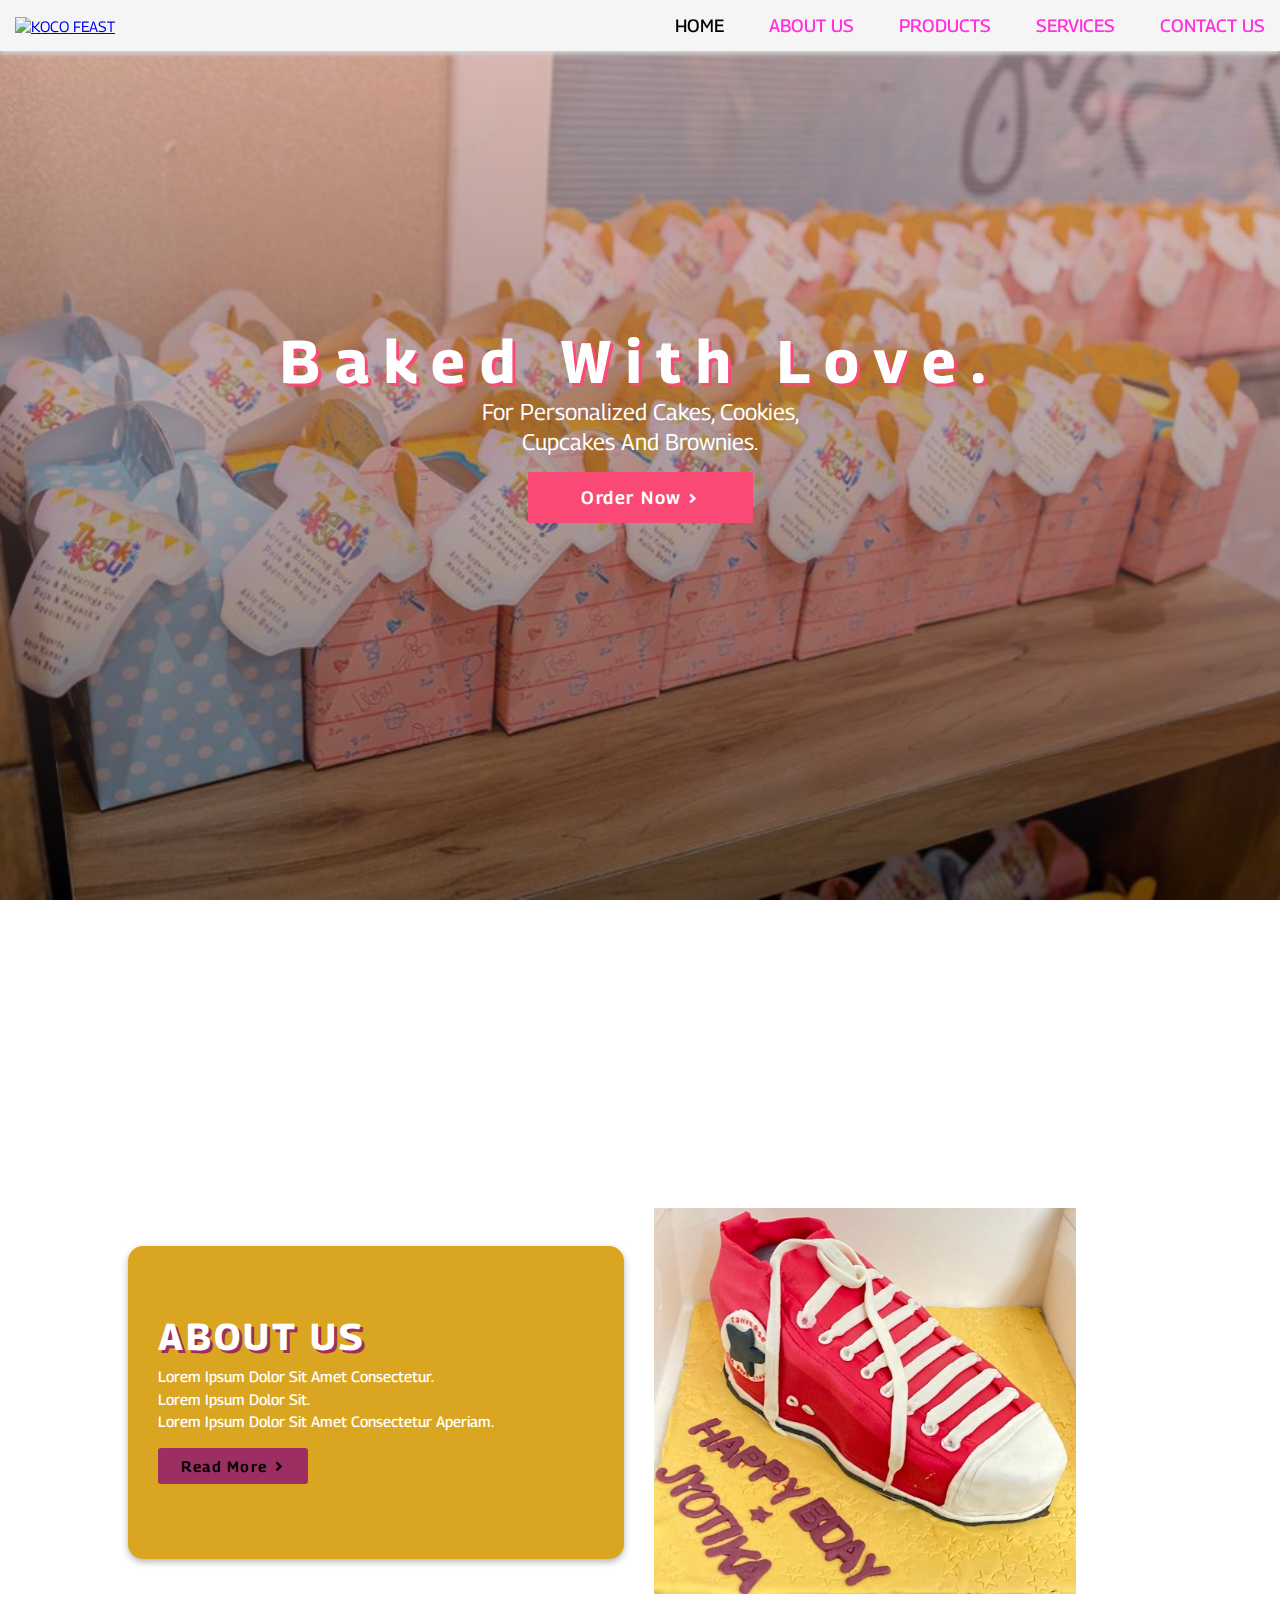
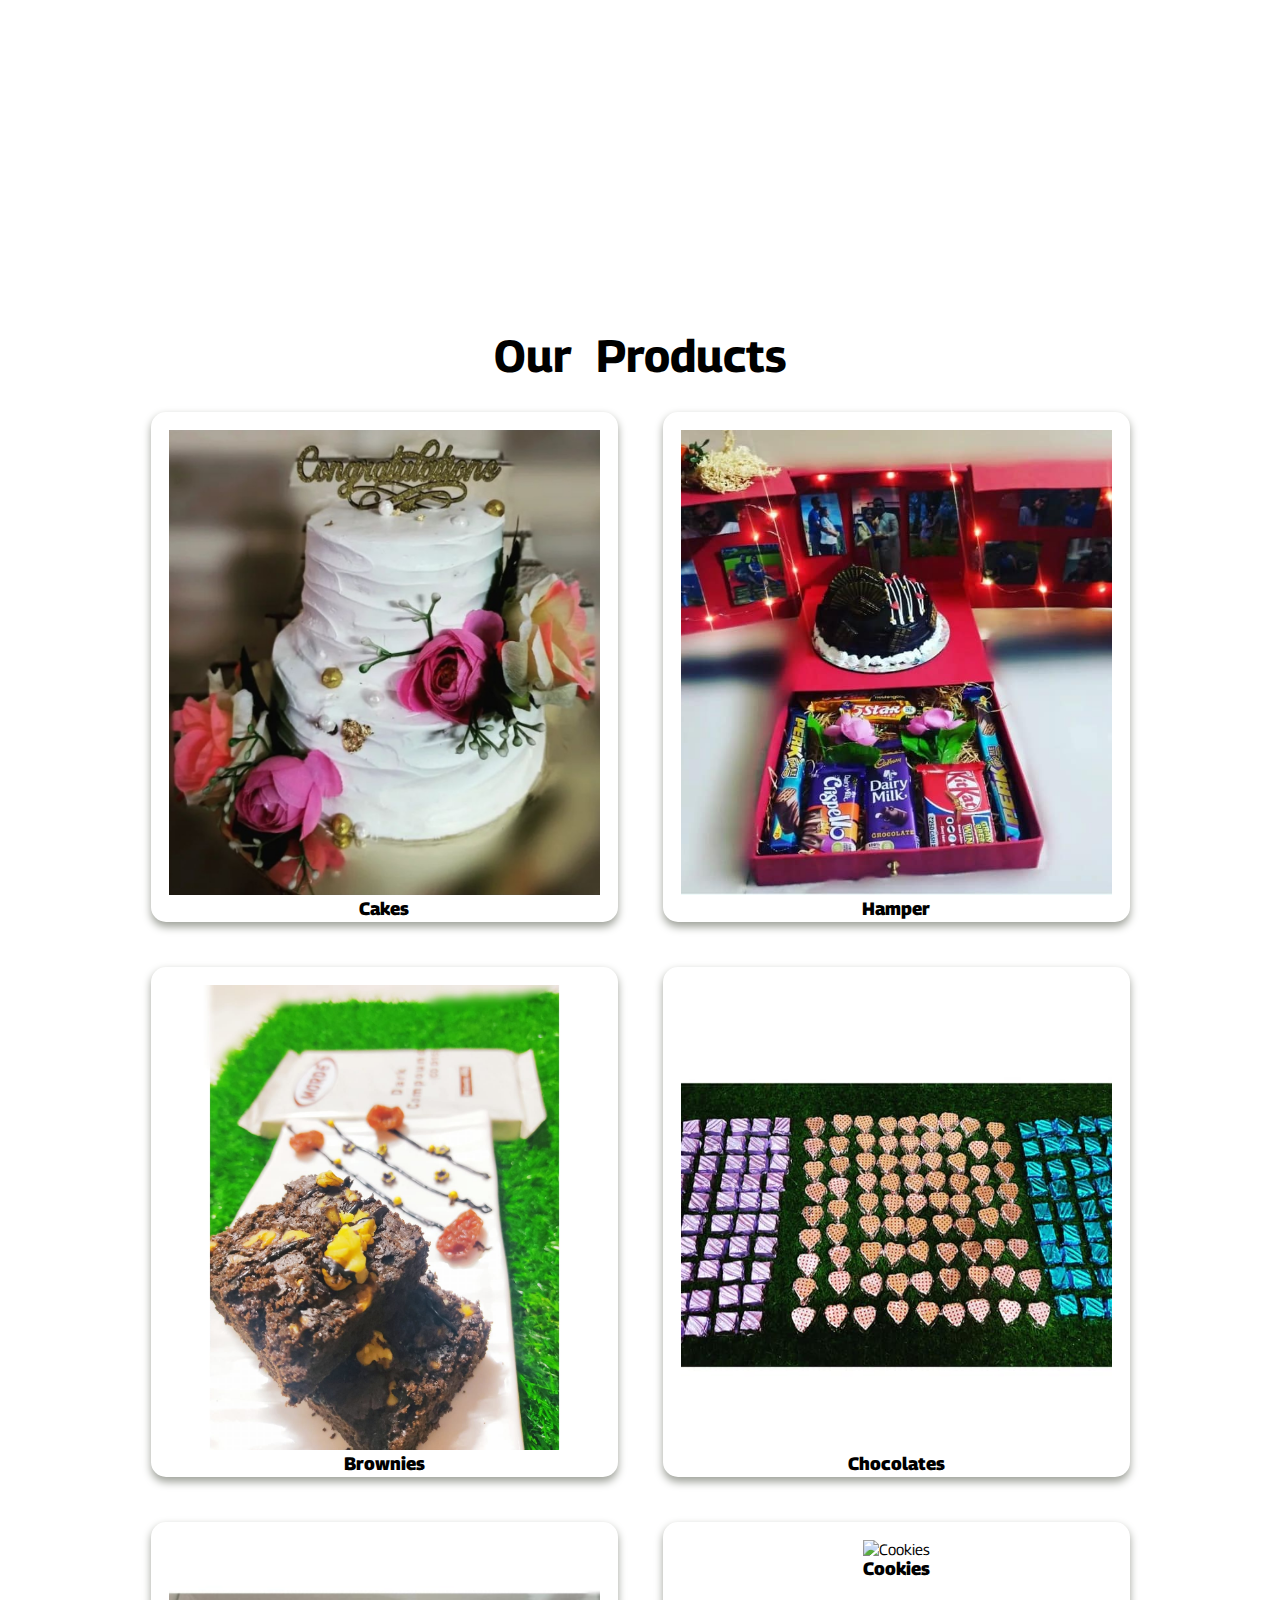
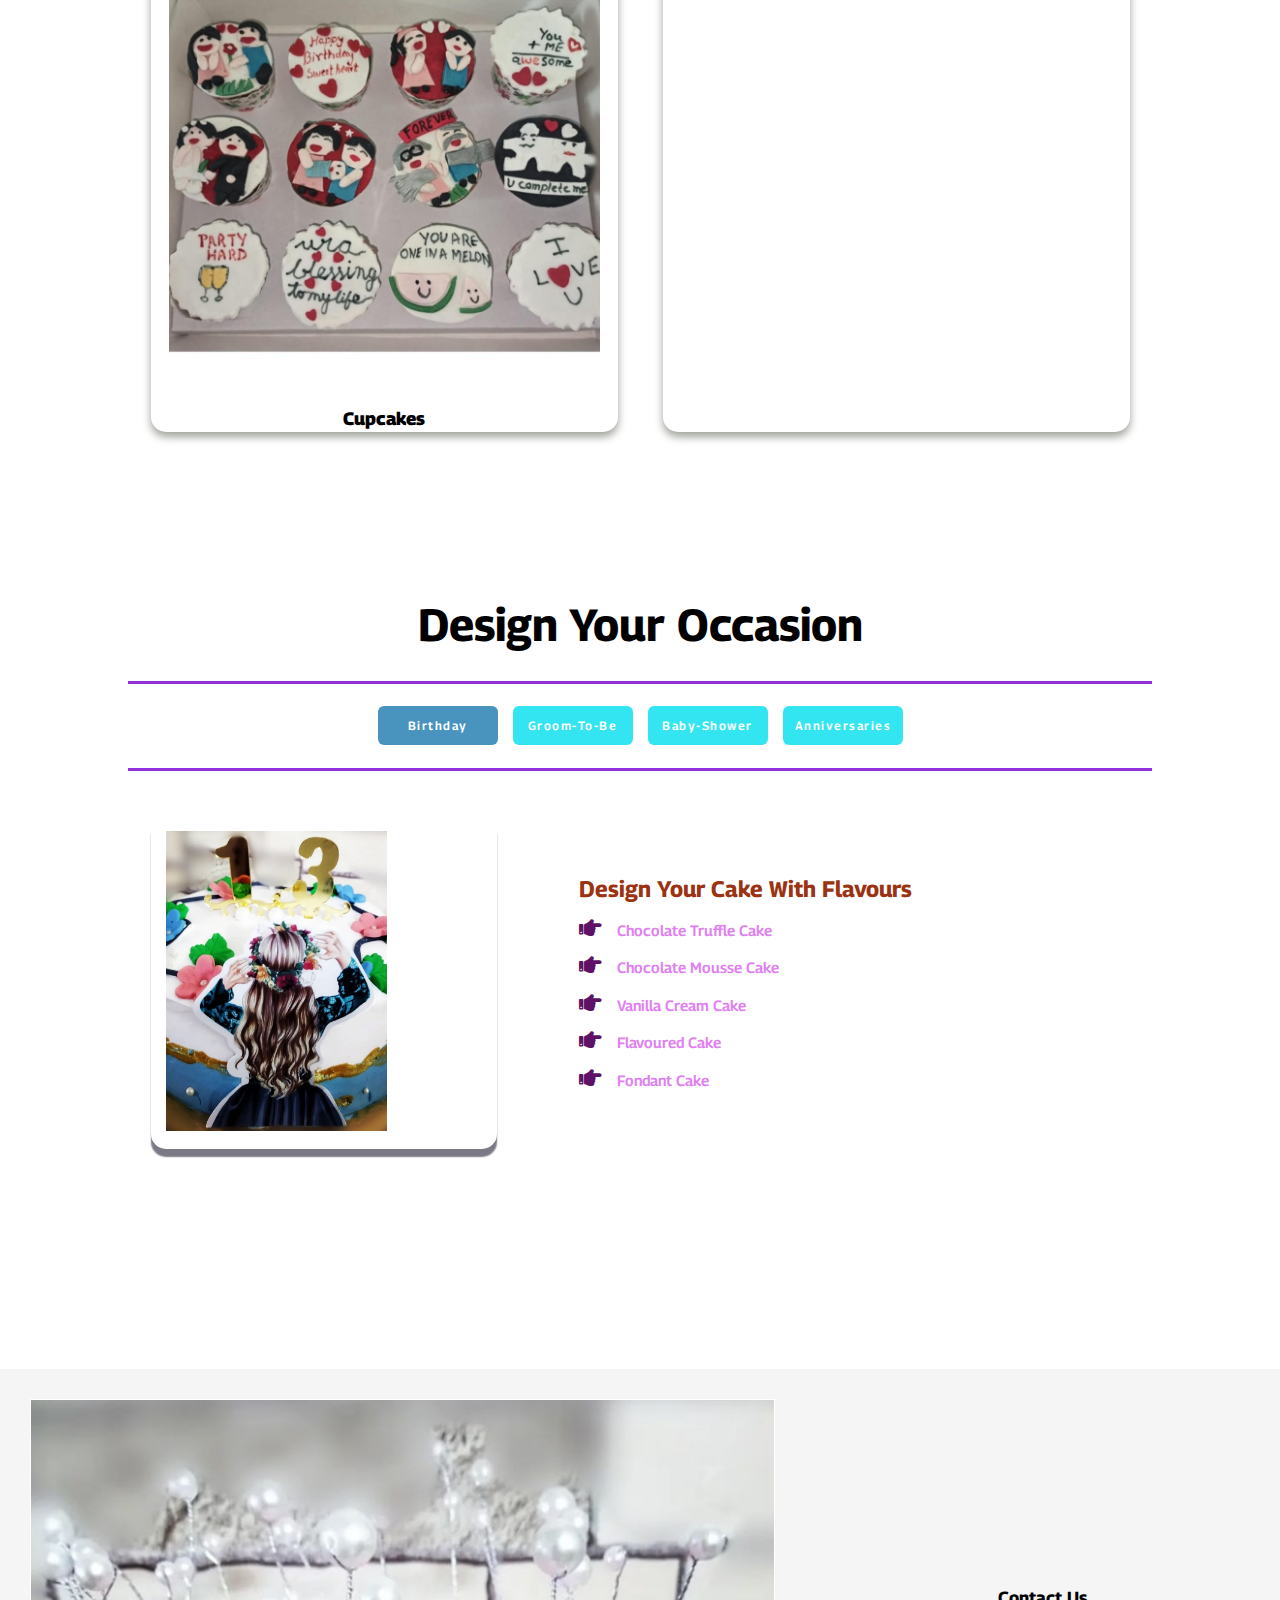
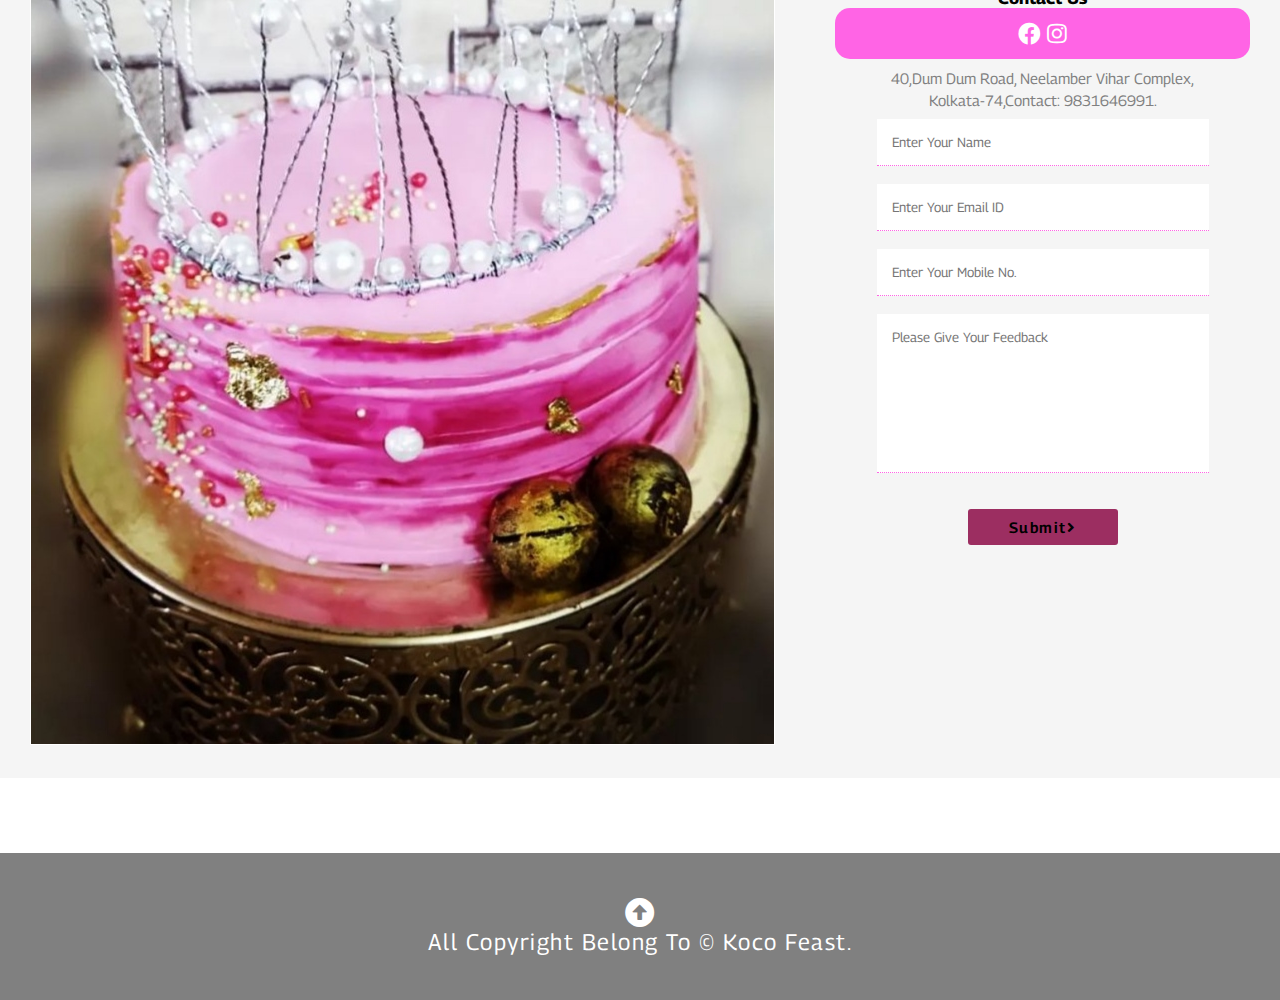
==== index.html @ 25f1d4dd "Add files via upload" ====
<!DOCTYPE html>
<html lang="en">
<head>
    <meta charset="UTF-8">
    <meta http-equiv="X-UA-Compatible" content="IE=edge">
    <meta name="viewport" content="width=device-width, initial-scale=1.0">
    <link rel="stylesheet" href="style.css">
    <link rel="stylesheet" href="https://cdnjs.cloudflare.com/ajax/libs/font-awesome/5.15.4/css/all.min.css">

    <title>Koco Feast</title>
</head>
<body>
    <header>
     <a href="#" class="Logo"><img src="Logo.png" alt="KOCO FEAST"></a>  
     <nav class="navigate">
        <ul>
            <li><a href="#" class="active">HOME</a></li>
            <li><a href="#about">ABOUT US</a></li>
            <li><a href="#product">PRODUCTS</a></li>
            <li><a href="#services">SERVICES</a></li>
            <li><a href="#contact">CONTACT US</a></li>
        </ul>
    </nav>
    
    <div class="icon">
        
        <i class="fas fa-bars" id="menu-bar"></i>
    </div>
</header>
<!--------HOME-->
<section id="home" class="home">
    <h1> Baked with love.
    </h1>
    <p>
        For personalized  cakes, cookies,<br> cupcakes and brownies.
        <div class="home-btn">
            <button>Order Now<i class="fas fa-angle-right"></i> </button>
        </div>
    </p>
</section>
<!------------------ABOUT ---------------->
<section id="about" class="about">
    <div class="about-content">
        <h2>ABOUT US</h2>
        <p>
            Lorem ipsum dolor sit amet consectetur. <br>
            Lorem ipsum dolor sit.<br>
            Lorem ipsum dolor sit amet consectetur Aperiam.<br>
        </p>
        <button class="btn">Read More<i class="fas fa-angle-right"></i> </button>
    </div>
    <div class="image">
        <img src="cakemove.jpg" alt="Cake">
    </div>
</section>

<!----------------PRODUCT ------------------>
<section id="product" class="product">
    <div class="product">
        <h1 class="title">Our &nbsp;<span>Products</span></h1>
        <div class="inner-cake-row">
            <div class="inner-cake-col">
                <img src="1.jpg" alt="Cake image">
                <h2>Cakes</h2>
            </div>
            <div class="inner-cake-col">
                <img src="2.jpg" alt="Hamper">
                <h2>Hamper</h2>
            </div>
            <div class="inner-cake-col">
                <img src="3.jpg" alt="Brownies">
                <h2>Brownies</h2>
            </div>
            <div class="inner-cake-col">
                <img src="4.jpg" alt="Chocolates">
                <h2>Chocolates</h2>
            </div>
            <div class="inner-cake-col">
                <img src="5.jpg" alt="Cupcakes">
                <h2>Cupcakes</h2>
            </div>
            <div class="inner-cake-col">
                <img src="6.jpg" alt="Cookies">
                <h2>Cookies</h2>
            </div>
        </div>
    </div>
</section>
<!------------ SERVICES -------------->
<section id="services" class="services">
    <h1 class="title">Design Your&nbsp;<span>Occasion</span></h1>
    <div class="cake-list">
        <a class="btn1 active" data-src = "birthday.jpg">Birthday</a>
        <a class="btn1" data-src = "groomtobe.jpg">Groom-To-Be</a>
        <a class="btn1" data-src = "babyshower.jpg">Baby-Shower</a>
        <a class="btn1" data-src = "anniversay.jpg">Anniversaries</a>
    </div>
    <div class="cake-row">
        <div class="image">
            <img src="birthday.jpg" alt="Birthday Cake" id ="cake-img">
        </div>
        <div class="cake-content">
            <div class="cake-info">
                <h3>Design Your Cake With Flavours&nbsp;</h3>
                <a><i class="fas fa-hand-point-right"></i>Chocolate Truffle Cake</a><br>
                <a><i class="fas fa-hand-point-right"></i>Chocolate Mousse Cake</a><br>
                <a><i class="fas fa-hand-point-right"></i>Vanilla Cream Cake</a><br>
                <a><i class="fas fa-hand-point-right"></i>Flavoured Cake</a><br>
                <a><i class="fas fa-hand-point-right"></i>Fondant Cake</a><br>
            </div>
        </div>
    </div>
</section>
<!-- FOOTER -->
<footer class="contact" id="contact">
    <div class="cake-contact">
        <div class="cake-contact-row">
            <div class="cake-contact-col">
                <img src="imm1.jpg" alt="img" class="imgs">
            </div>
            <div class="cake-contact-col">
                <h3>Contact Us</h3>
                <div class="social">
                    <i class="fab fa-facebook"></i>
                    <i class="fab fa-instagram"></i>
                </div>
                <p>40,dum dum road, Neelamber Vihar Complex,<br>
                   kolkata-74,contact: 9831646991.
                </p>
                <form action="#" method="get">
                    <input type="text" name="Name" id="name" placeholder="Enter Your Name" required>
                    <input type="text" name="Email" id="email" placeholder="Enter Your Email ID"required>
                    <input type="text" name="Mobile No." id="mobile" placeholder="Enter Your Mobile No." required>
                    <textarea name="" id="" cols="10" rows="8" placeholder="Please Give Your Feedback "></textarea>
                    <button class="btn">Submit<i class="fas fa-angle-right"></i></button>
                </form>
            </div>
        </div>
        
    </div>
    <div class="copyright">
        <a href="#home"><i class="fas fa-arrow-alt-circle-up"></i></a>
        <p>
            All copyright belong to &copy; Koco Feast.
        </p>
    </div>
</footer>


</body>
<script src="https://cdnjs.cloudflare.com/ajax/libs/jquery/3.6.0/jquery.min.js"></script>
<script>
   $(document).ready(function()
   {
     $('.icon').click(function()
     {
            $(this).toggleClass('fas fa-times');
             $('.navigate').toggleClass('nav-toggle');
        });

   $('services .cake-list .btn1').click(function()
   {
       $(this).addClass("active").siblings().removeClass("active");

          let src = $(this).attr('data-src');
          $('#cake-img').attr("src",src);
       });
    $(window).on('scroll load',function()
    {
        $(this).toggleClass('fas fa-times');
        $('.navigate').toggleClass('nav-toggle');
    });
    
});
</script>
</html>
---- style.css ----
@import url('https://fonts.googleapis.com/css2?family=Georama:wght@300;400;500&display=swap');

*{
    margin: 0;
    padding: 0;
    font-family: 'Georama', sans-serif;
     box-sizing: border-box;
     text-transform: capitalize;
}
html{
   font-size: 15px;  
   scroll-behavior: smooth;
}
html::-webkit-scrollbar{
   width: .8rem;

}

section{
   min-height: 100vh;
   padding: 1rem 10%;
   padding-top: 8rem;
}

header{
   position: fixed;
   top: 0;
   left: 0;
   width: 100%;
   background: whitesmoke;
   padding: 1rem;
   display: flex;
   align-items: center;
   justify-content: space-between;
   box-shadow: 0 .2rem .3rem lightgrey;
}

header .Logo img{
   height: 6rem;
}

header .navigate ul{
   display: flex;
   align-items: center;
   justify-content: center; 
   list-style: none;
}


header .navigate ul li{
   margin-left: 3rem;
}

header .navigate ul li a{
   text-decoration: none;
   font-size: 1.2rem;
   color: rgb(255, 49, 221);
   font-weight: 500;
}

header .navigate ul li a:hover,
header .navigate ul li a.active{

   color: black;
}

header .icon{

   font-size: 2rem;
   color: black;
   cursor: pointer;
   display: none;

}
header .navigate.nav-toggle{
      transform: scaleY(1);
      opacity: 1;

}

.fa-times{
   transition: .5s ease; 
   transform:rotate(180deg);
}

@media(max-width: 768px){

   header .icon{
      display: block;
   }
   header .navigate{
      position: fixed;
      top: 8rem;
      left: 0;
      width: 100%;
      background: rgb(226, 226, 226);
      transform: scaleY(0);
      transform-origin: top;
      opacity: 0;
   }
   header .navigate ul{

      flex-flow: column;
      padding: 1rem;

   }
   header .navigate ul li{
      margin: 1rem;
      width: 100%;
   }
   header .navigate ul li a{
      display: block;
      color: #ff64e5;
      padding-left: 2rem;
      border-right: .1rem solid #000;
      font-size: 1rem;

   }

header .navigate ul li a:hover,
header .navigate ul li a.active{
     color: black;
     border-color: rgb(248, 117, 161);
   }
   
}

/*----------------HOME---------------*/
.home{
   background: linear-gradient(rgba(214,155,155,0.5),rgba(0,0,0,0.5)),url("back_.jpg");
   background-position: center;
   background-size: cover;
   color: #fff;
   text-align: center ;

}
.home h1{
   padding-top: 20%;
   font-size: 4rem;
   text-shadow: .2rem .2rem #fa4975;
   letter-spacing: 1rem
}
.home p{

   font-size: 1.5rem;
   line-height: 2rem;
}
.home-btn{
   padding: 1rem 0;
}
.home-btn button{
   width: 15rem;
   padding: 1rem .7rem;
   border: none;
   border-radius: .1rem;
   font-size: 1.2rem;
   font-weight: 600;
   text-align: center;
   letter-spacing: .1rem;
   color: #fff;
   background: #fa4975; 

}
.home-btn button i{
   margin-left: .5rem;
   font-size: 1rem;
   text-align: center;
   animation: animate .5s ease infinite;
   transition: .5s ease;

}
@keyframes animate{
   0%{
      transform: translateX(-5px);
   }
   100%{
      transform: translateX(5px);
   }
}
@media(max-width: 768px){
   .home h1{
      font-size: 3rem;
      padding-top: 50%;
   }
   .home p{
      font-size: 1.2rem;
   }
}

/* ----------------ABOUT---------- */
.about{
   display: flex;
   justify-content: space-between;
   align-items: center;
}
.about .about-content{

   width: 100%;
   height: auto;
   padding: 4rem 2rem;
   box-shadow: 0 .2rem .5rem #b3b8b5;
   background: goldenrod;
   border-radius: 1rem;
}
.about-content h2{
   font-size: 2.5rem;
   color: #fff;
   padding: .5rem 0;
   letter-spacing: .2rem;
   text-shadow: .2rem .2rem rgb(156, 46, 97);
}
.about-content p{
   font-size: 1rem;
   font-weight: 500;
   line-height: 1.5rem;
   color: white;
}
.about .image img{
   width: 80%;
   height: auto;
   margin: 2rem;
}
.btn{
   margin: 1rem 0;
   width: 10rem;
   padding: .6rem;
   border-radius: .2rem;
   border: none;
   background:  rgb(156, 46, 97);
   font-size: 1rem;
   font-weight: 600;
   letter-spacing: .1rem;
   
}
.about-content button i{
   margin-left: .5rem;
   font-size: 1rem;
   text-align: center;
   animation: animate .5s ease infinite;
   transition: .5s ease;

}
@media(max-width: 768px){
    .about{
       display: block;
       justify-content: space-between;
       align-items: center;
    } 

}

/* -----------------PRODUCT--------------------- */
.title{
   text-align: center;
   font-size: 3rem;
   padding: .5rem;
   color: #000000;
}
.title span{
   color: rgb(0, 0, 0);
}
.product .inner-cake-row{
   display: flex;
   align-items: center;
   justify-content: center;
   flex-wrap: wrap;
}
.product .inner-cake-col{
   max-width: 1300px;
   background: #fff;
   height: 34rem;
   flex: 1 1 20rem;
   padding: 1.2rem;
   margin: 1.5rem;
   border-radius: 1rem;
   box-shadow: 0 .3rem .6rem rgb(160, 163, 155);
   text-align: center;
}
.product .inner-cake-col:hover{
   transform: translateY(-5rem);
   transition: .5rem ease;
}

.product .inner-cake-col img{
   height: 31rem;
   width: 100%;
   object-fit: cover; 
}
.product .inner-cake-col h2{
   color: black;
   font-size: 1.2rem;
   font-weight: 800;
}
@media(max-width:768px){
   .title{
      text-align: center;
      font-size: 2rem;
   }
}

/* Services */
.services .cake-list{

   display: flex;
   align-items: center;
   justify-content: center;
   padding: 1rem 0;
   margin: 1.5rem 0;
   border-top: .2rem solid rgb(144, 49, 221);
   border-bottom: .2rem solid rgb(144, 49, 221);
}
.services .cake-list .btn1{
   width: 8rem;
   padding: .8rem;
   border-radius: .4rem;
   border: none;
   background: #33e5f1;
   color: #fff;
   font-size: .8rem;
   font-weight: 600;
   letter-spacing: .1rem;
   margin: .5rem;
   text-align: center;
}
.services .cake-list .btn1.active,
.services .cake-list .btn1:hover{
   background: rgb(73, 148, 190);
   transition: .5s ease;
   cursor: pointer;
}
.services .cake-row{
   display: flex;
   align-items: center;
   justify-content: center;
   flex-wrap: wrap;
}
.services .cake-row .image{
   margin: 1.5rem;
   padding: 1rem;
   flex: .5 .5 12rem;
   border-radius: 1rem;
   box-shadow: 0 .5rem .1rem rgb(123, 121, 133);
}
.services .cake-row .image img{
   width: 70%;
   height: 20rem;
   object-fit: cover;
}
.services .cake-content{

   flex: 1 1 20rem;
}
.services .cake-content .cake-info{
   padding: 1rem 4rem;
}
.services .cake-content .cake-info h3{
   font-size: 1.5rem;
   color: rgb(155, 50, 18);
   
}
.services .cake-content .cake-info a i{
   padding: 1rem 1rem 0 0;
   font-size: 1.5rem;
   color: rgb(95, 17, 102);
}
.services .cake-content .cake-info a{
   font-size: 1rem;
   font-weight: 600;
   color: rgb(223, 128, 241);
   cursor: pointer;
}
.services .cake-content .cake-info a:hover{
   text-decoration: underline;
}

@media(max-width:768px){
   .services .cake-list .btn1{
      display: inline-block;
      margin: 2rem;
      font-size: .6rem;
   }

}

/* ------------------CONTACT---------------- */

.content{
   padding: top 8.5em;
}
.cake-contact{
   width: 100%;
   background: whitesmoke;

}
.cake-contact-row{
   display: flex;
   flex-wrap: wrap;
   justify-content: center;
   align-items: center;
}

.cake-contact-col{
   margin: 2rem;
   flex: 1 1 20rem;
   text-align: center;

}
.cake-contact-col .imgs{
   border: 1px solid white;
}
.cake-contact-col .img{
   width: 50%;
   height: auto;
   margin: 1.5rem;
   padding: 1rem;
   flex: 1 1 21rem;
   border: 1px solid transparent;
   border-radius: 1rem;
}
.cake-contact-col h1{
   padding: 1rem 0;
   color: #ff64e5;
   letter-spacing: .1rem;
}
.cake-contact-col .social{
   padding: .8rem;
   border: none;
   border-radius: 1rem;
   background: #ff64e5;
   color: #fff;
   font-size: 1.5rem;

}

.cake-contact-col .social i:hover{
   background-color: aqua;
   color: #fff;
   transition: .5s ease;
}
.cake-contact-col p{
   padding: .5rem 0;
   line-height: 1.5rem;
   color: grey;

}
.cake-contact-col input,
.cake-contact-col textarea{
   width: 80%;
   padding: 1rem;
   margin-bottom: 1.2rem;
   border: none;
   border-bottom: .1rem dotted #ff64e5;
}
.cake-contact-col textarea{
   resize: none;
}
.copyright{
   margin-top: 5rem;
   padding: 3rem;
   text-align: center;
   background: grey;
}

.copyright i{
   font-size: 2rem;
   color: #fff;
}
.copyright p{
   letter-spacing: .1rem;
   font-size: 1.5rem;
   color: white;
}
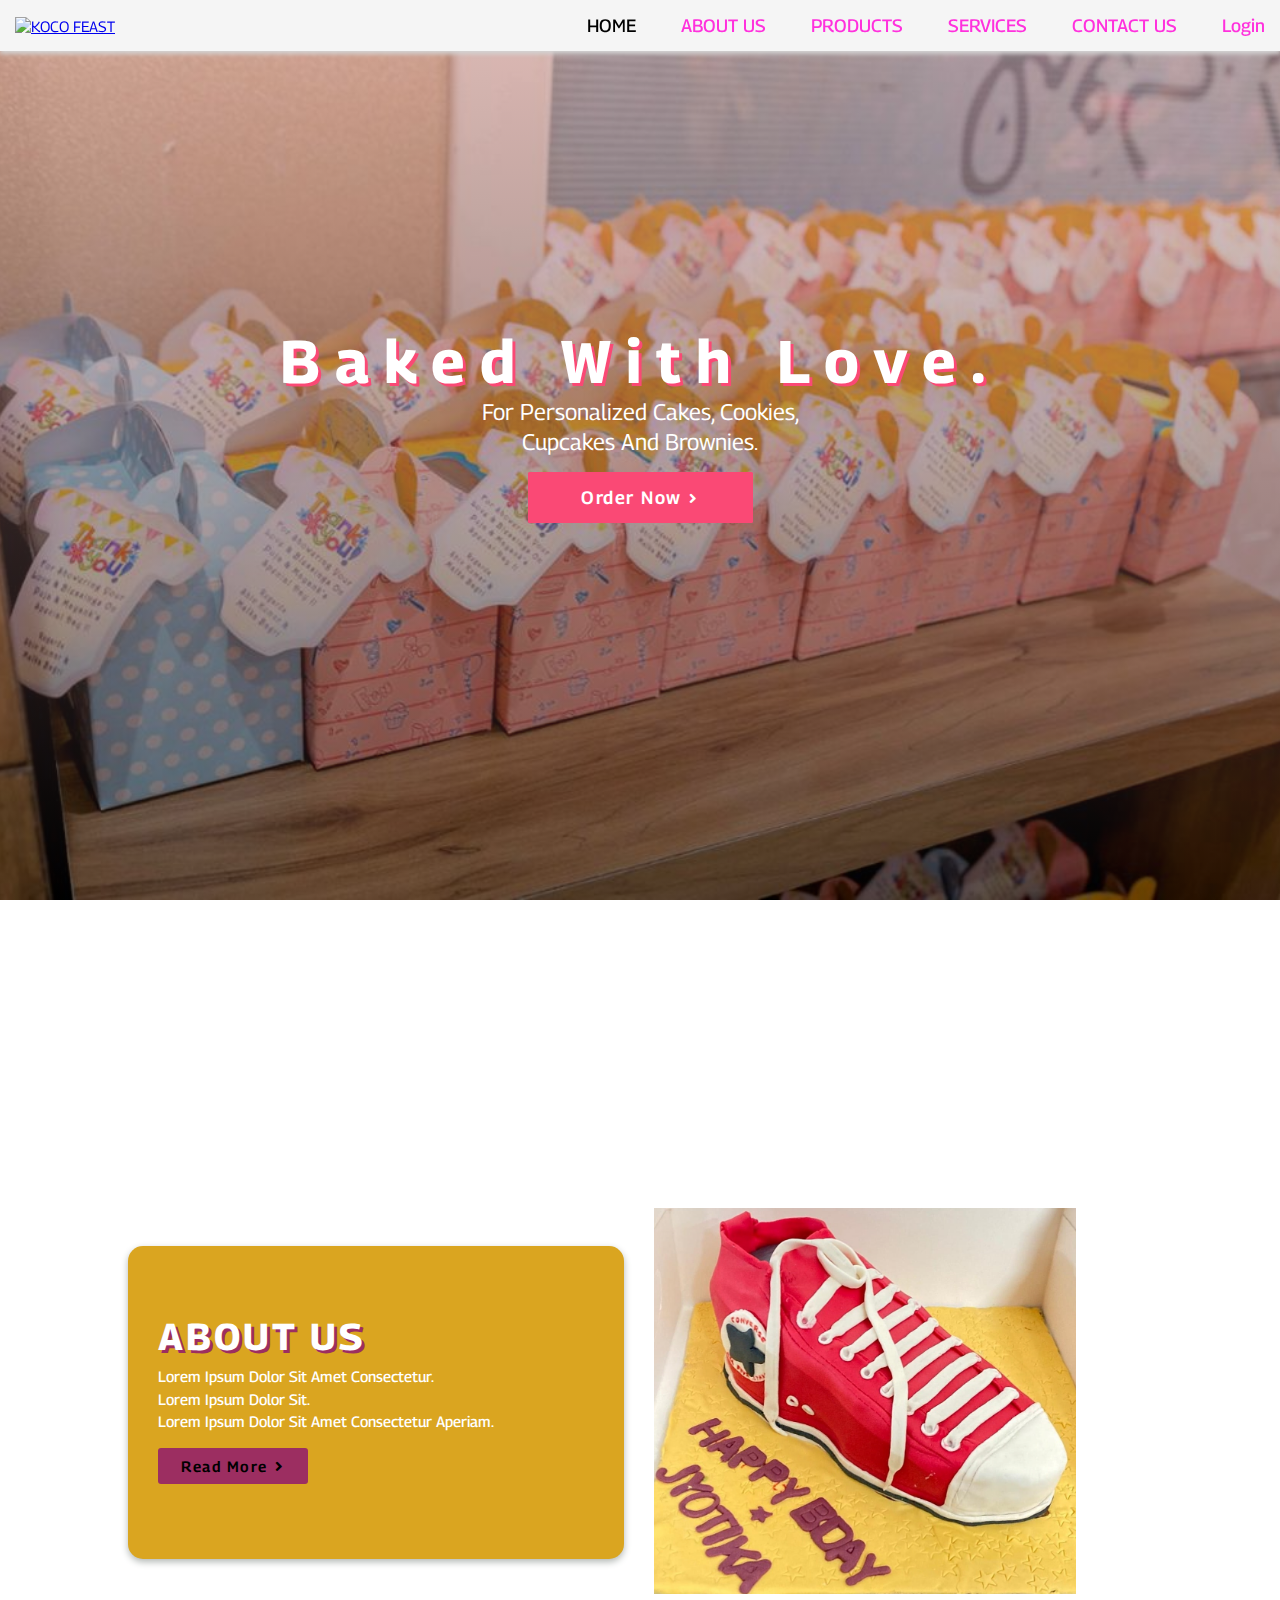
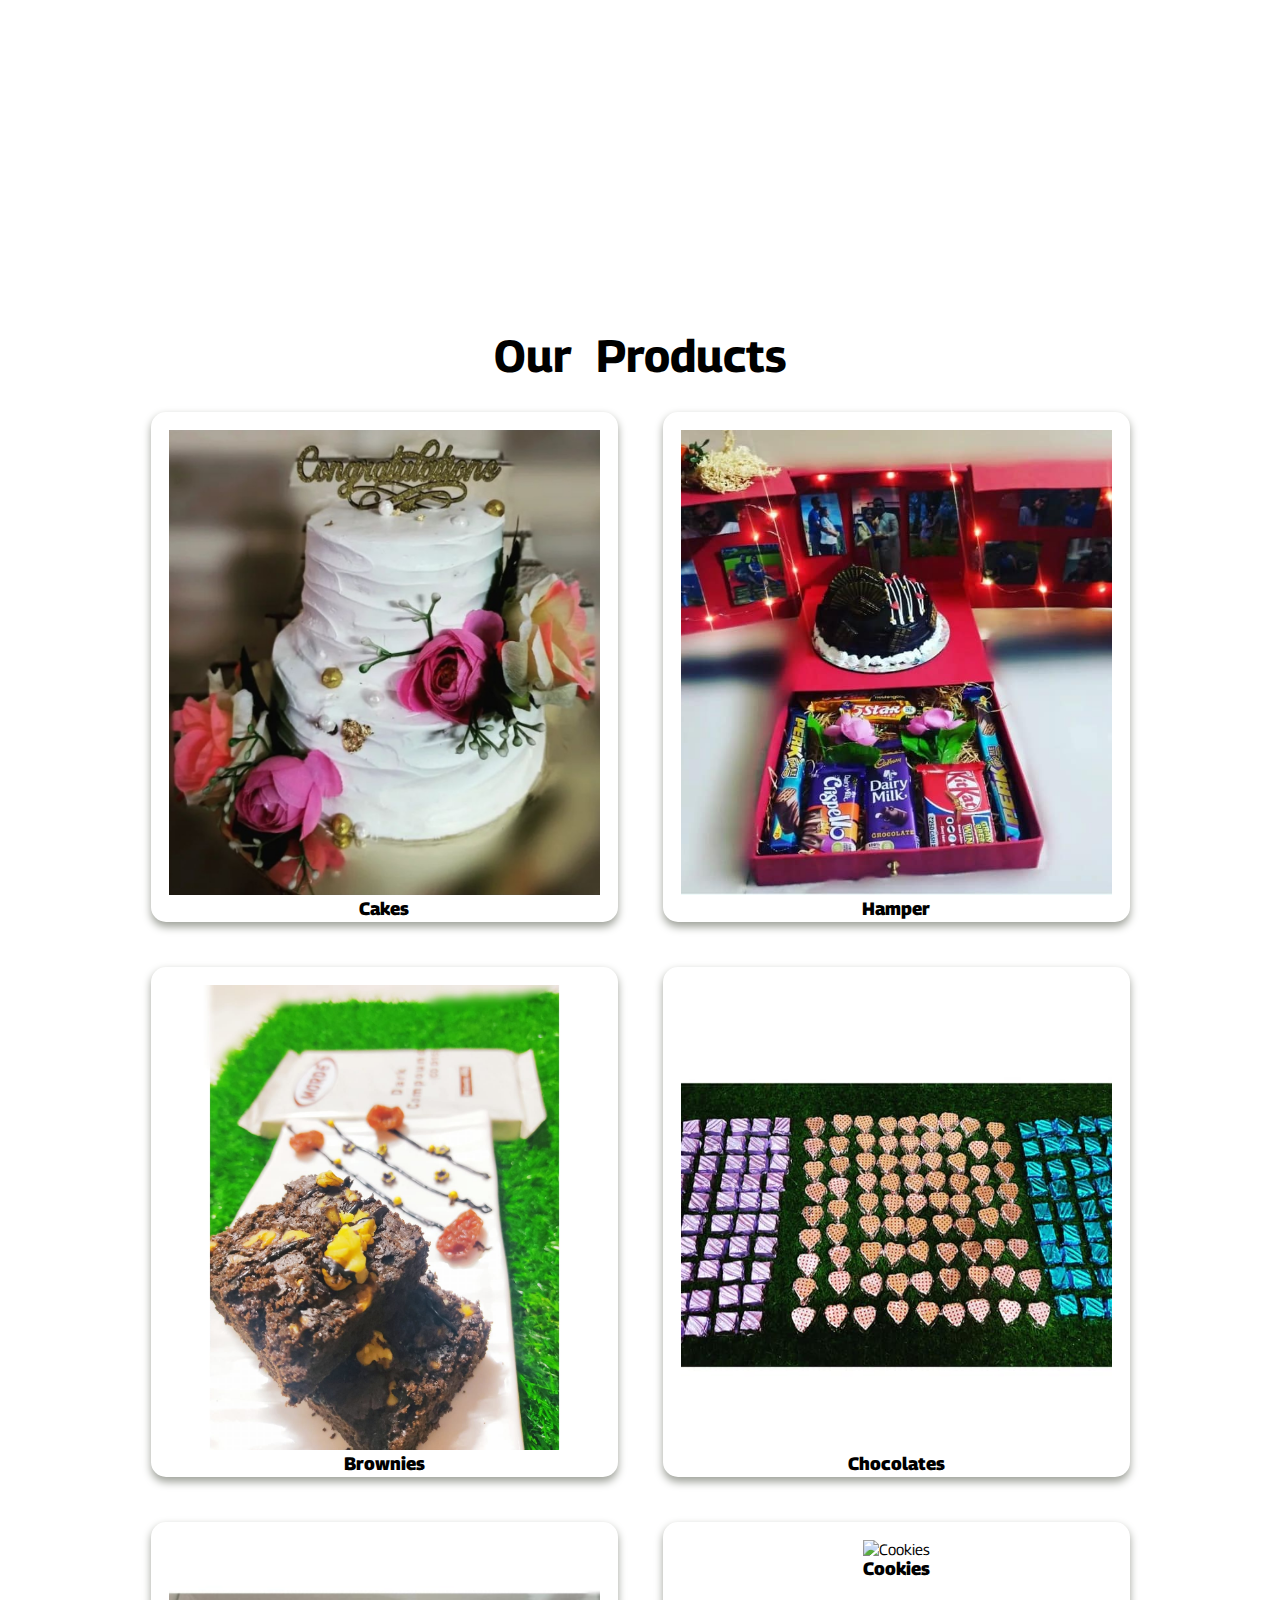
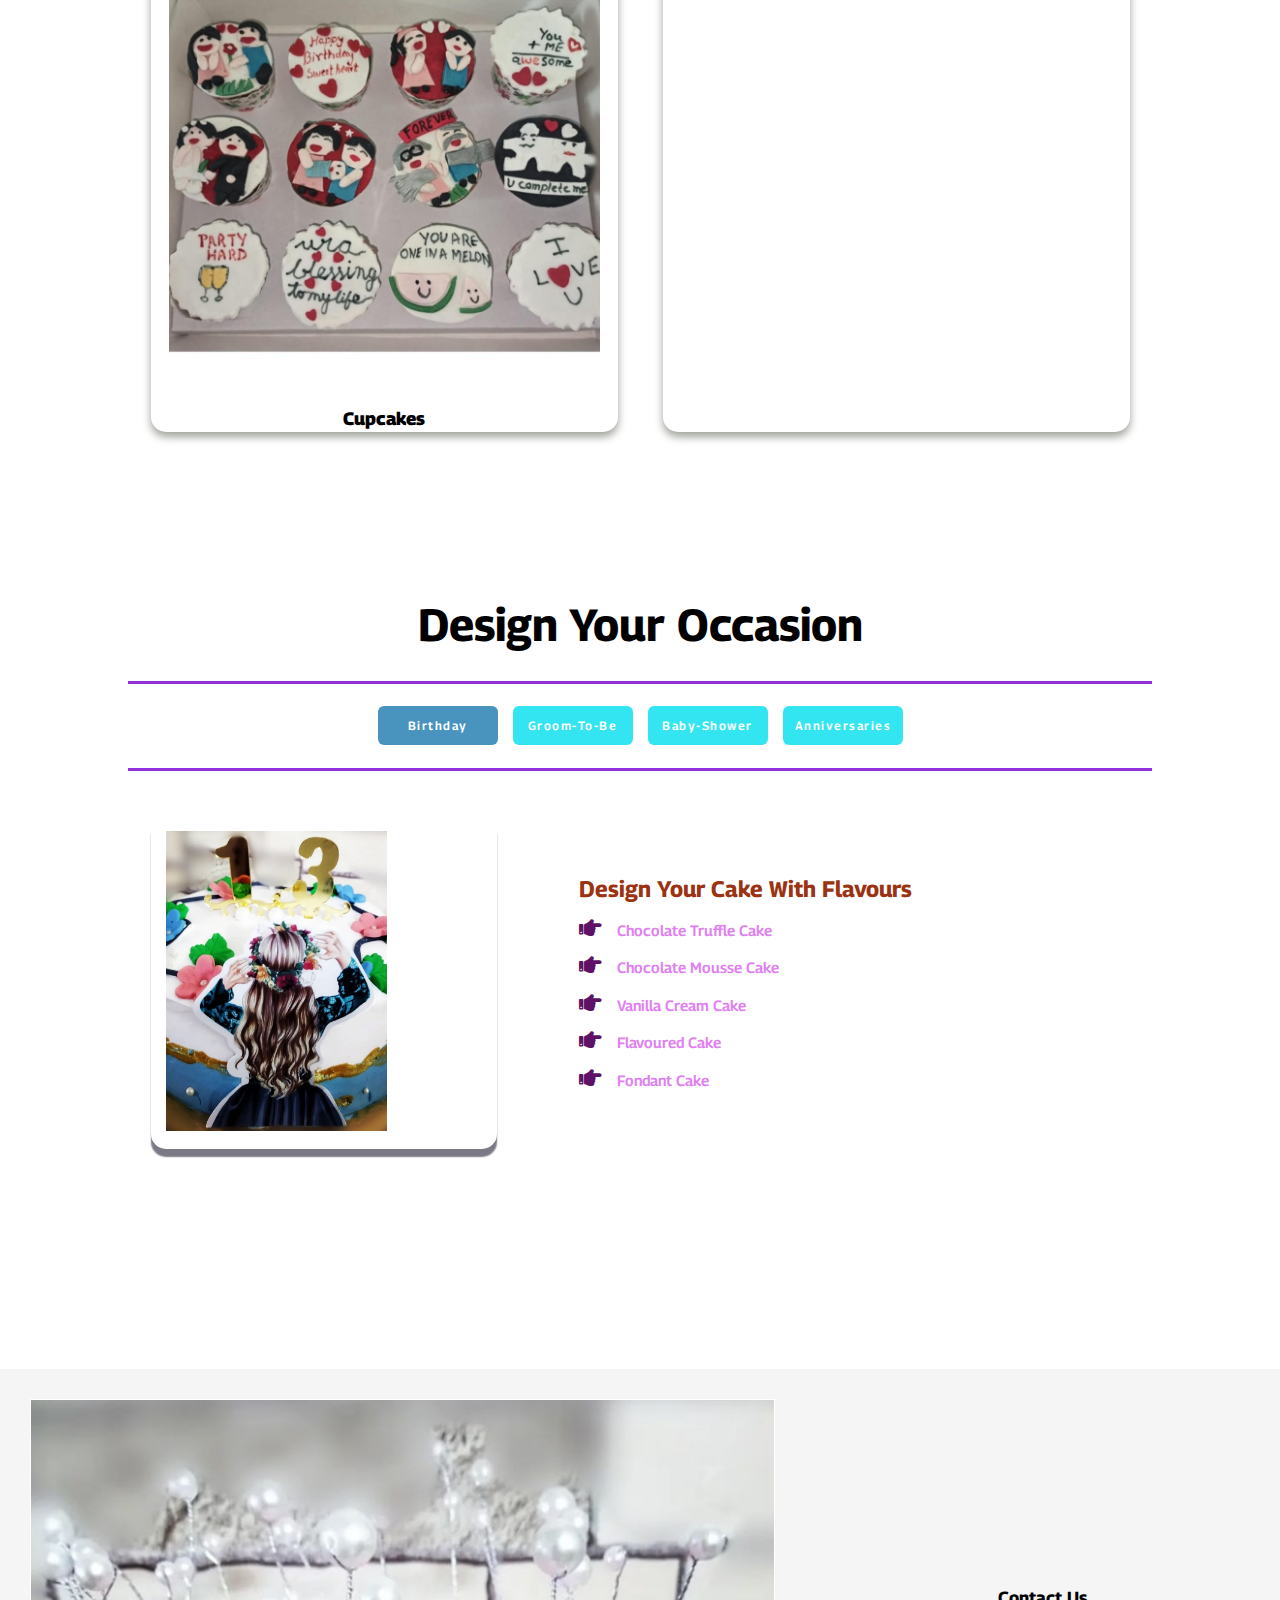
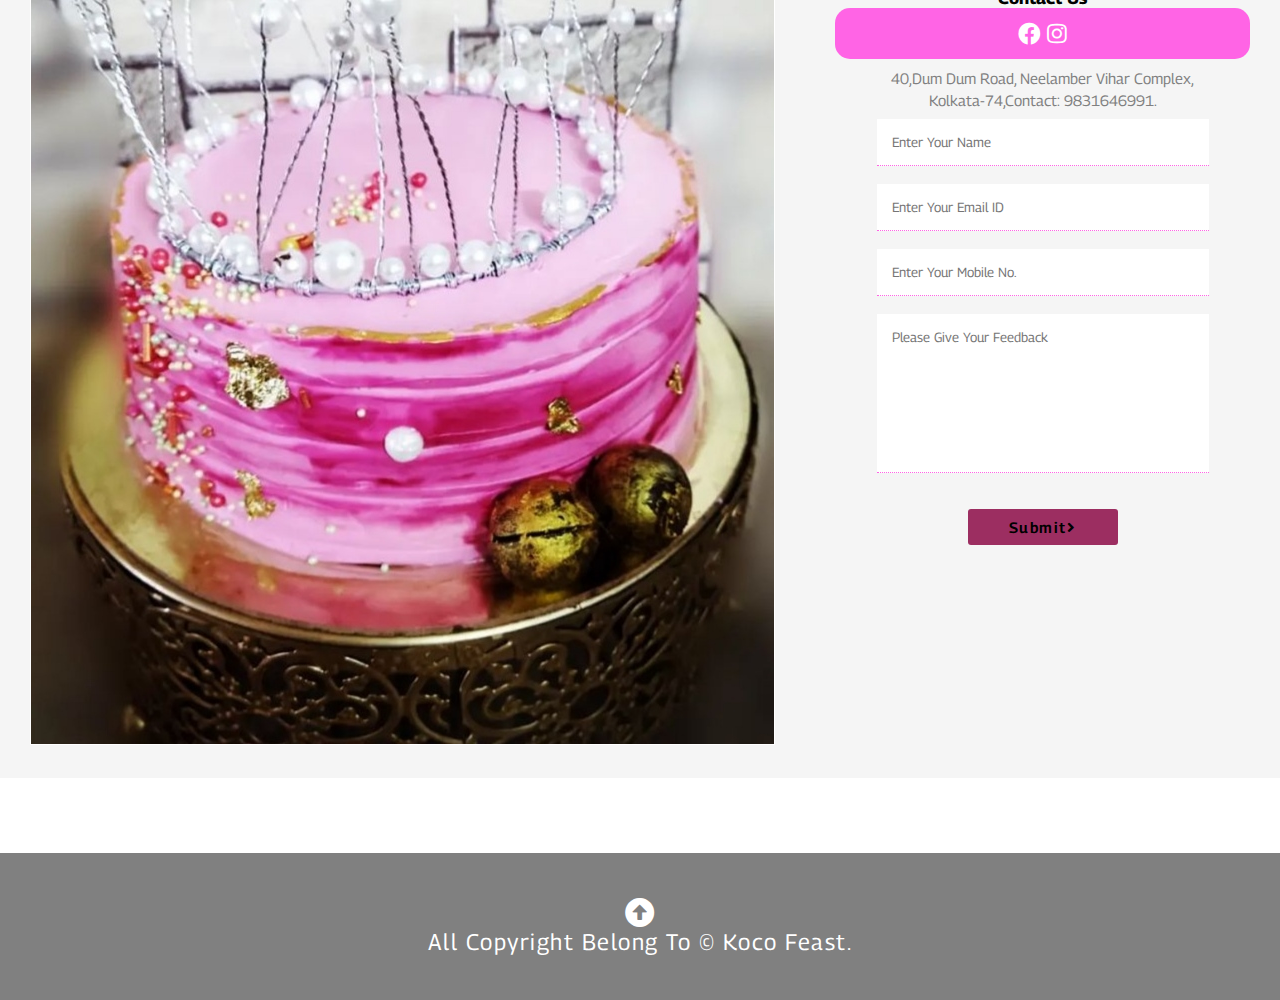
==== commit 8c74084e: "Login page added" ====
--- a/index.html
+++ b/index.html
@@ -19,6 +19,7 @@
             <li><a href="#product">PRODUCTS</a></li>
             <li><a href="#services">SERVICES</a></li>
             <li><a href="#contact">CONTACT US</a></li>
+            <li><a class="login-button" href="./login.html">Login</a></li>
         </ul>
     </nav>
     
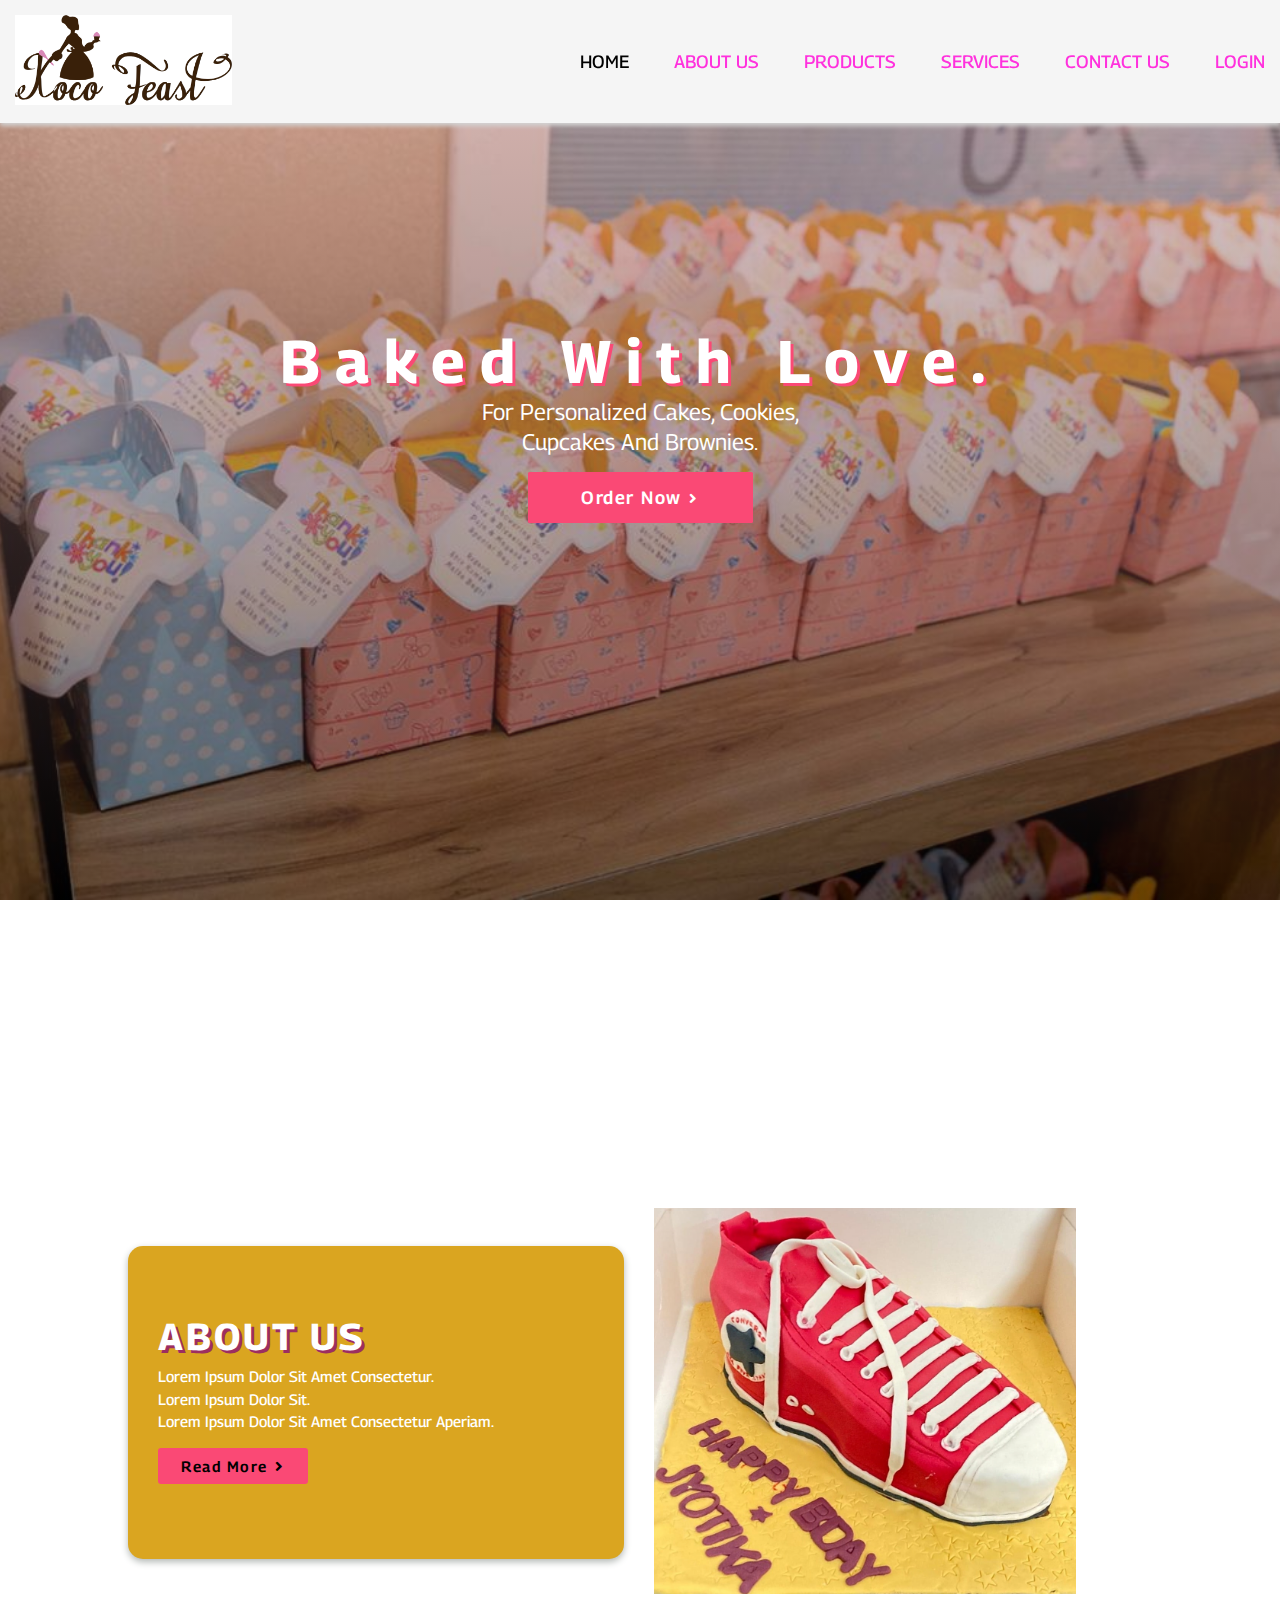
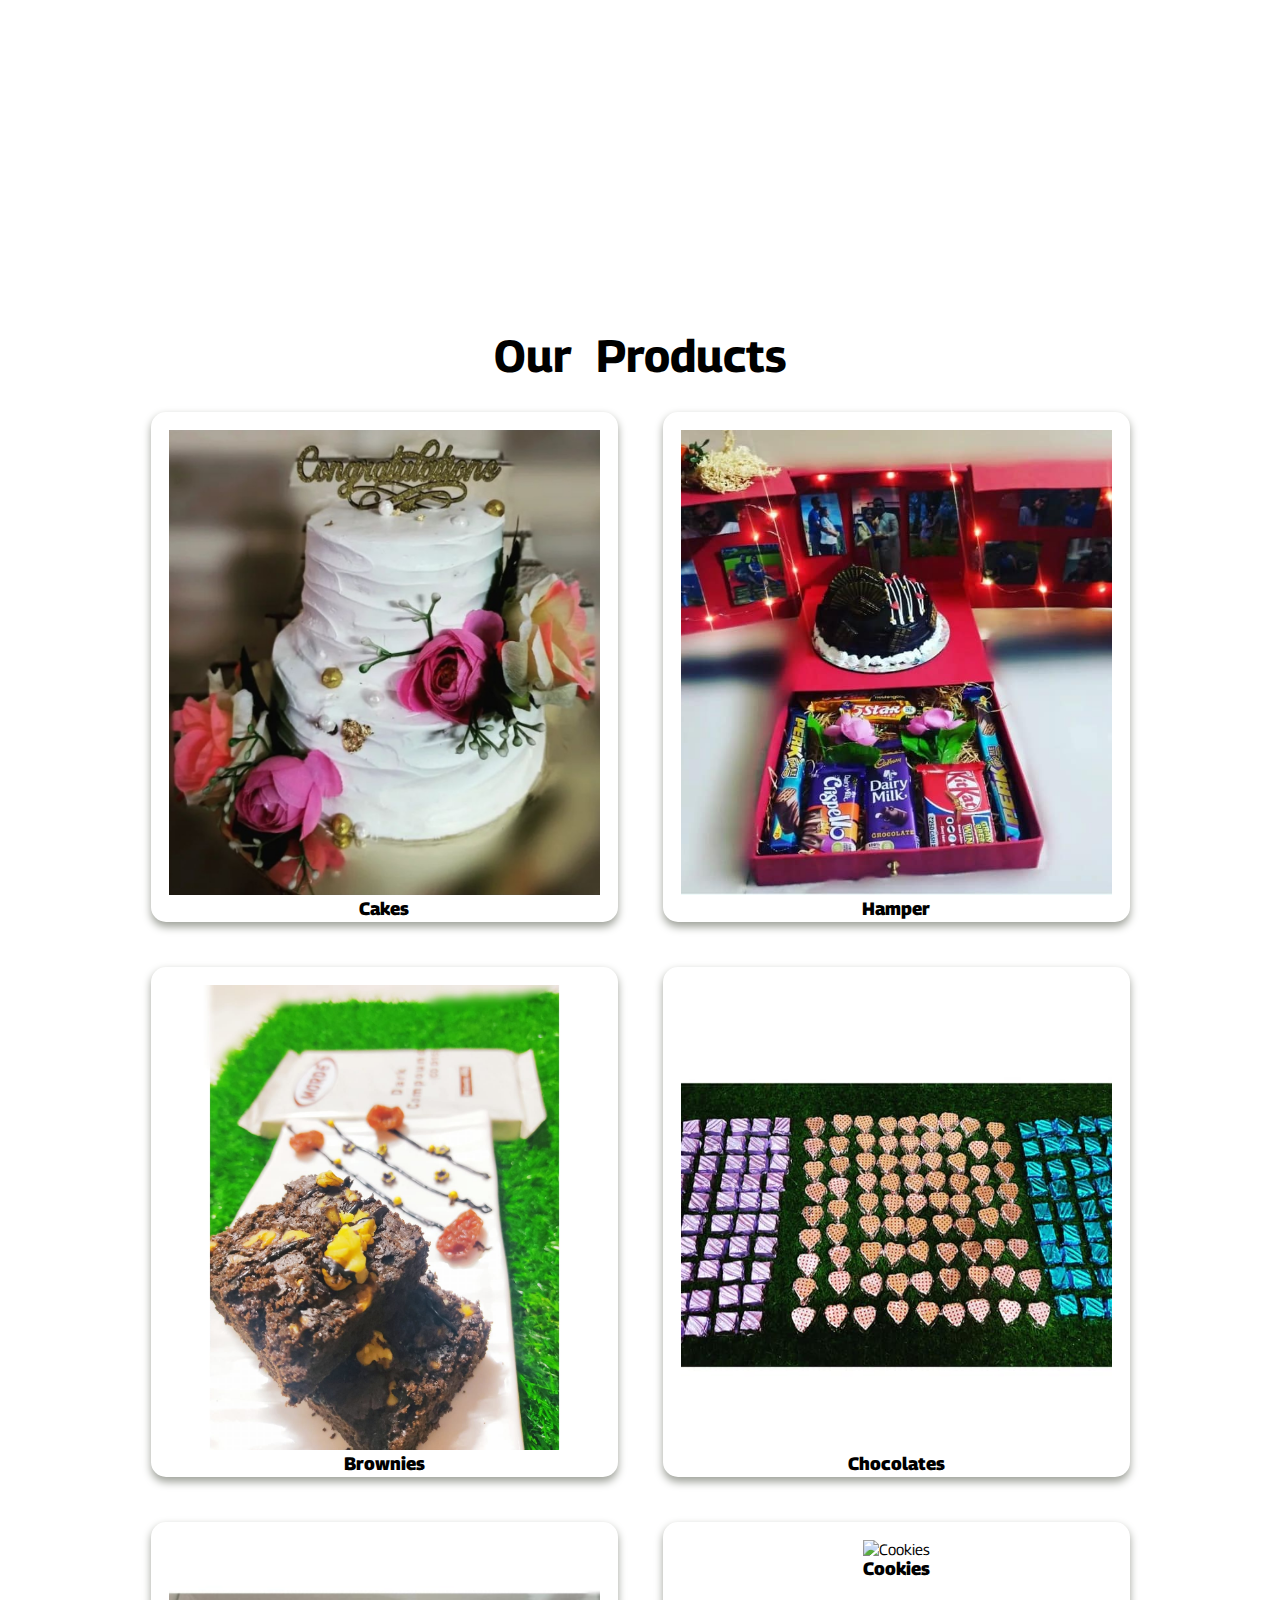
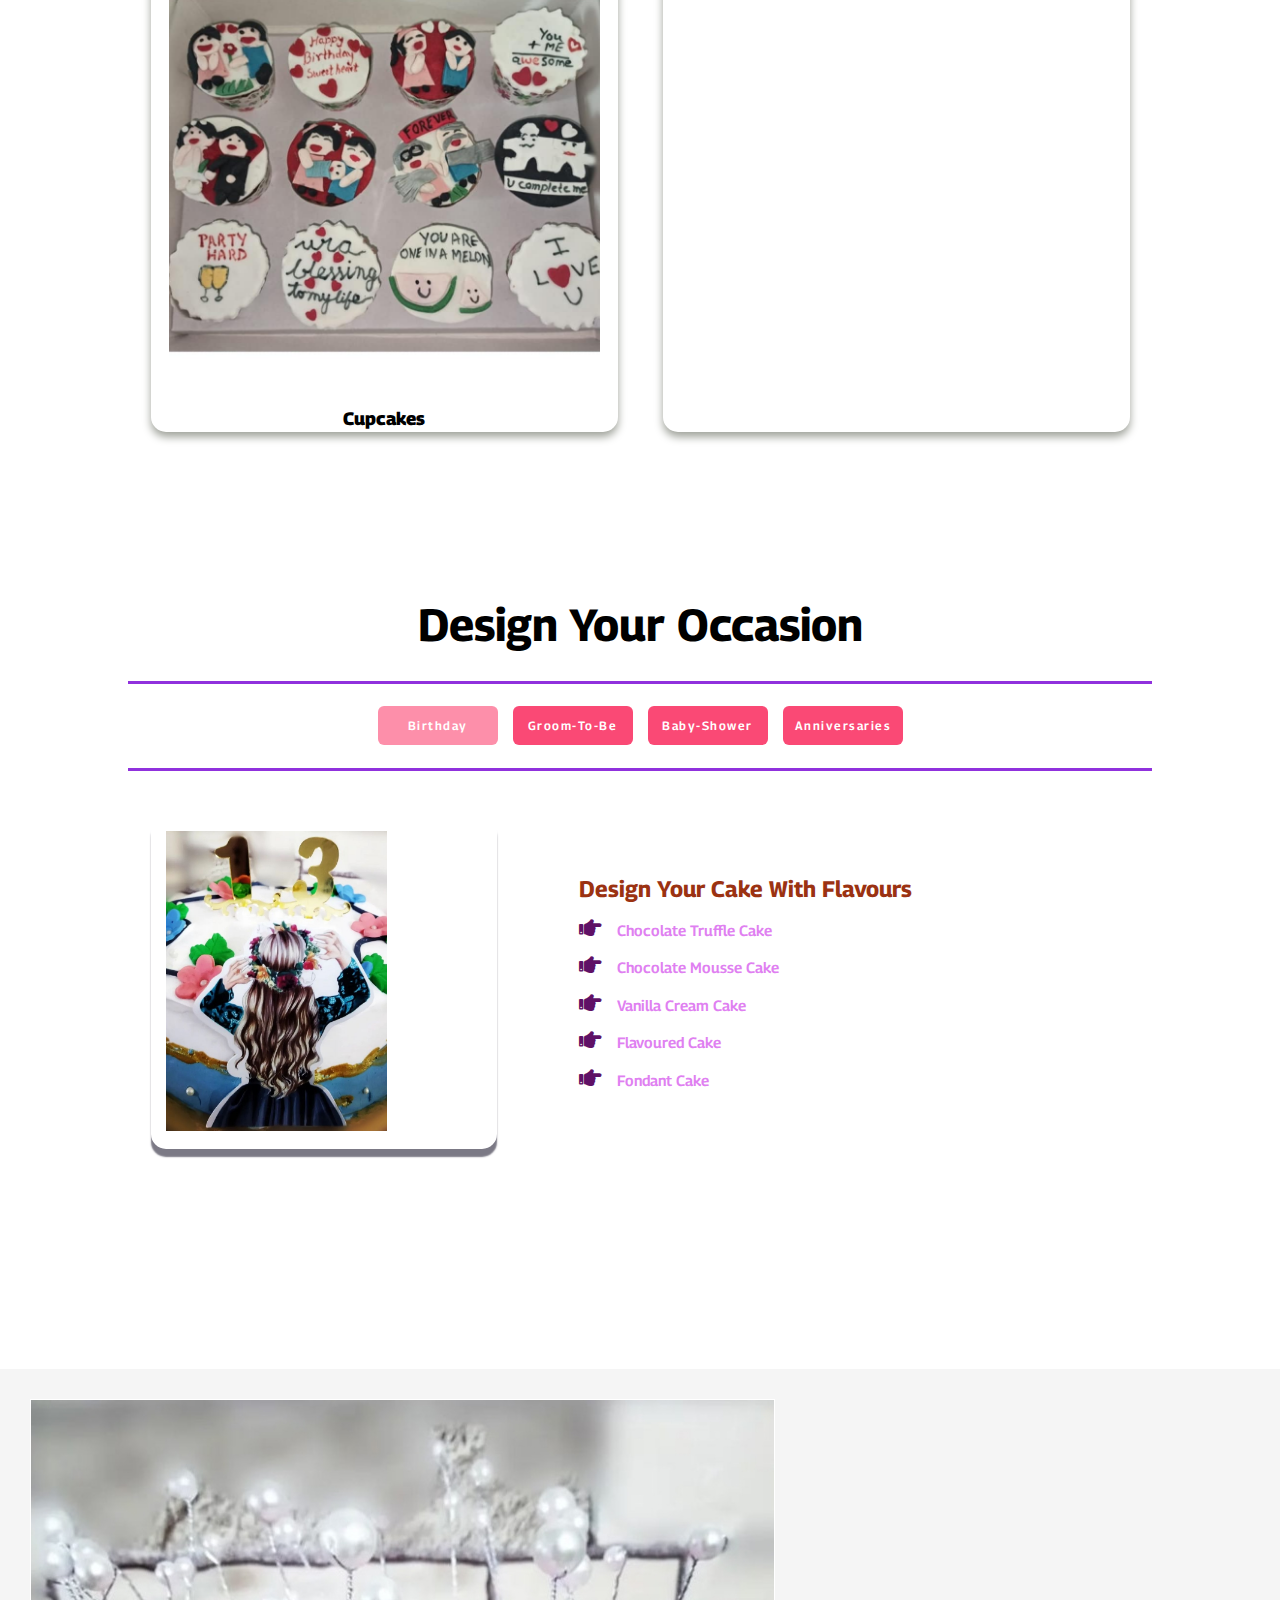
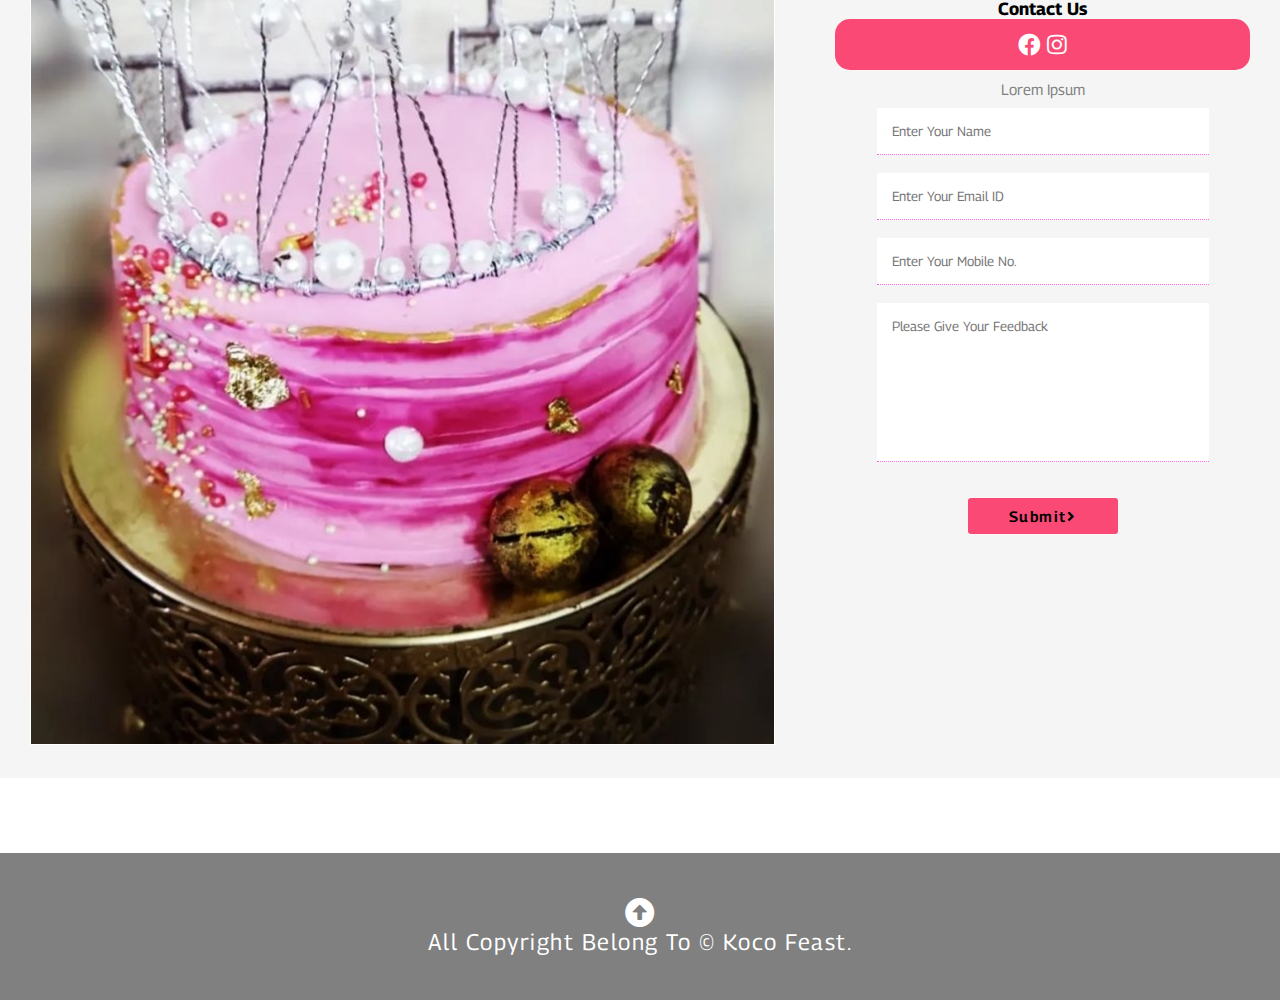
==== commit d3f8dfc2: "Styled Pages" ====
--- a/index.html
+++ b/index.html
@@ -11,7 +11,7 @@
 </head>
 <body>
     <header>
-     <a href="#" class="Logo"><img src="Logo.png" alt="KOCO FEAST"></a>  
+     <a href="#" class="Logo"><img src="logo.png" alt="KOCO FEAST"></a>  
      <nav class="navigate">
         <ul>
             <li><a href="#" class="active">HOME</a></li>
@@ -19,7 +19,7 @@
             <li><a href="#product">PRODUCTS</a></li>
             <li><a href="#services">SERVICES</a></li>
             <li><a href="#contact">CONTACT US</a></li>
-            <li><a class="login-button" href="./login.html">Login</a></li>
+            <li><a class="login-button" href="./login.html">LOGIN</a></li>
         </ul>
     </nav>
     
@@ -125,8 +125,8 @@
                     <i class="fab fa-facebook"></i>
                     <i class="fab fa-instagram"></i>
                 </div>
-                <p>40,dum dum road, Neelamber Vihar Complex,<br>
-                   kolkata-74,contact: 9831646991.
+                <p>lorem ipsum<br>
+                   
                 </p>
                 <form action="#" method="get">
                     <input type="text" name="Name" id="name" placeholder="Enter Your Name" required>
--- a/style.css
+++ b/style.css
@@ -226,7 +226,7 @@
    padding: .6rem;
    border-radius: .2rem;
    border: none;
-   background:  rgb(156, 46, 97);
+   background: #fa4975; 
    font-size: 1rem;
    font-weight: 600;
    letter-spacing: .1rem;
@@ -314,7 +314,7 @@
    padding: .8rem;
    border-radius: .4rem;
    border: none;
-   background: #33e5f1;
+   background: #fa4975; 
    color: #fff;
    font-size: .8rem;
    font-weight: 600;
@@ -324,7 +324,7 @@
 }
 .services .cake-list .btn1.active,
 .services .cake-list .btn1:hover{
-   background: rgb(73, 148, 190);
+   background: #fd8faa; 
    transition: .5s ease;
    cursor: pointer;
 }
@@ -419,14 +419,14 @@
 }
 .cake-contact-col h1{
    padding: 1rem 0;
-   color: #ff64e5;
+   color:  #fa4975;
    letter-spacing: .1rem;
 }
 .cake-contact-col .social{
    padding: .8rem;
    border: none;
    border-radius: 1rem;
-   background: #ff64e5;
+   background:  #fa4975;
    color: #fff;
    font-size: 1.5rem;
 
